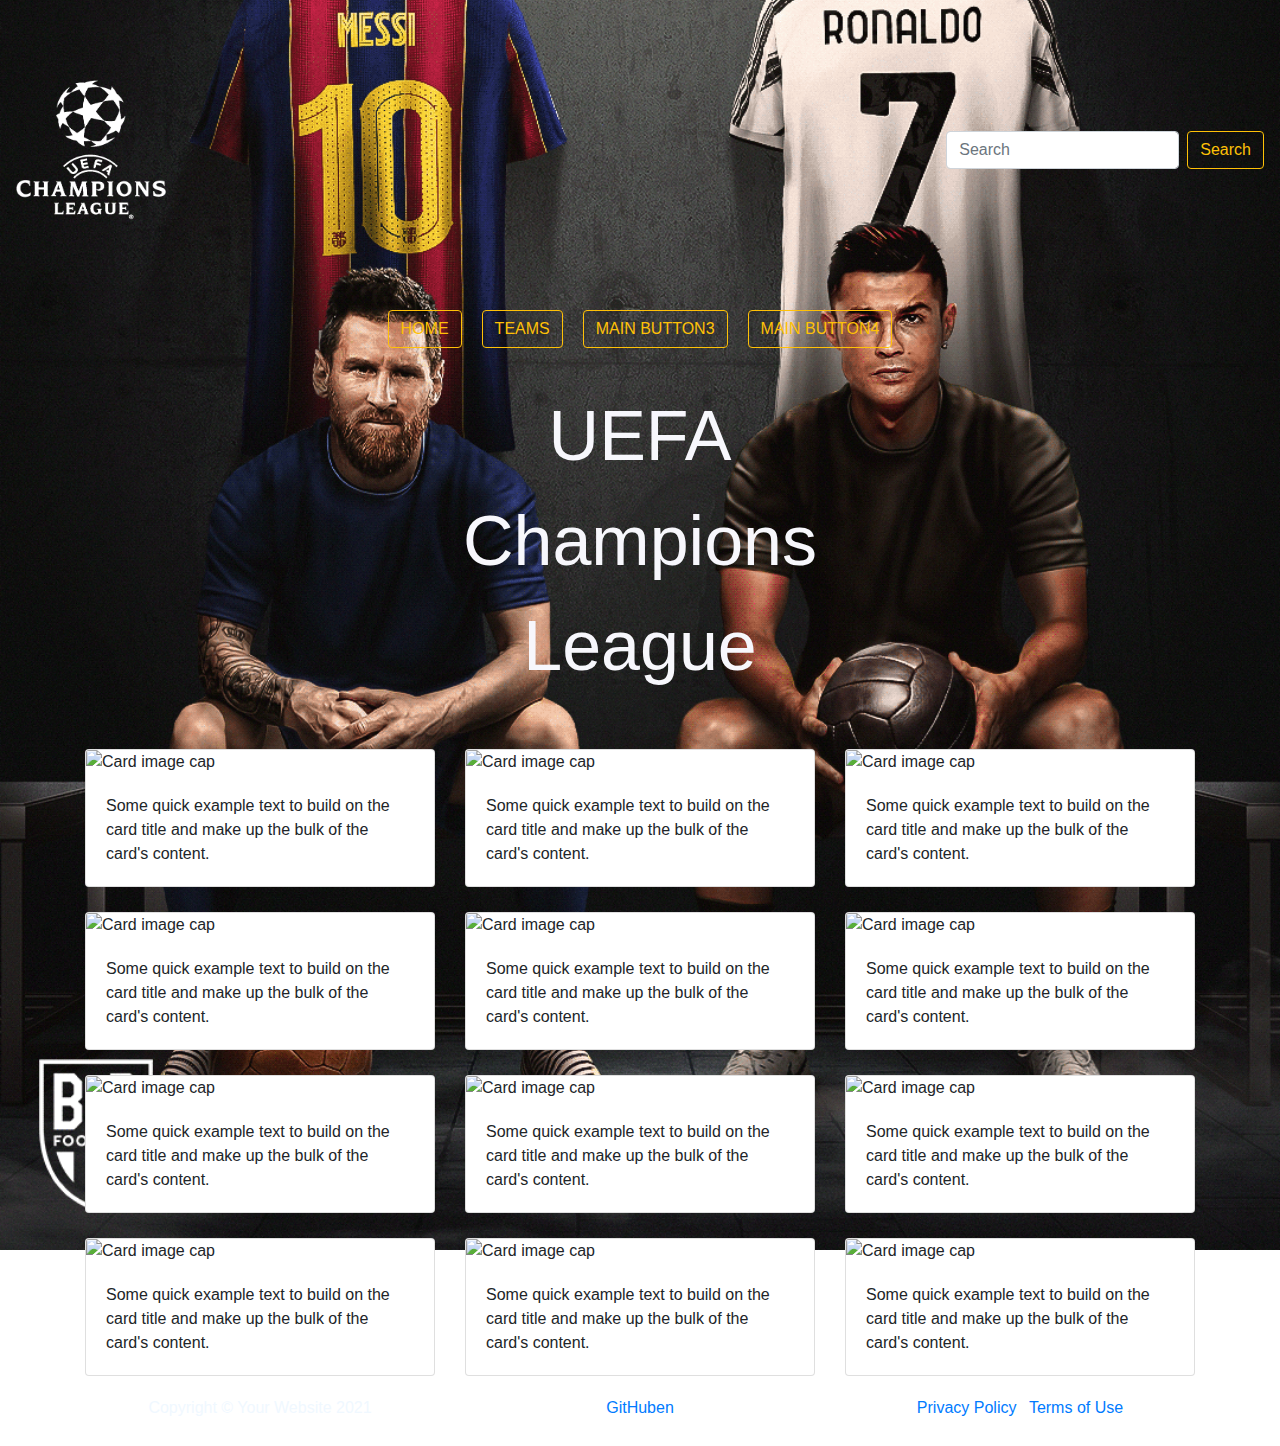
==== index.html @ 31bd8261 "designat båda sidor" ====
<!DOCTYPE html>
<html lang="en">
<head>
    <meta charset="UTF-8">
    <meta http-equiv="X-UA-Compatible" content="IE=edge">
    <meta name="viewport" content="width=device-width, initial-scale=1.0">
    <link rel="stylesheet" href="css/style.css">
    <script src="scripts/main.js" defer="true"></script>
    <link rel="stylesheet" href="https://maxcdn.bootstrapcdn.com/bootstrap/4.0.0/css/bootstrap.min.css" crossorigin="anonymous">
    <title>Travel</title>
</head>
<body>
    <div class="bg"> 
    <nav class="navbar">
        <img class="navbar-brand logo-c" src="img/logo.png" alt="logo">
        <form class="form-inline">
        <input class="form-control mr-sm-2" type="search" placeholder="Search" aria-label="Search">
        <button class="btn btn-outline-warning my-2 my-sm-0 btn-s" type="submit">Search</button>
        </form>
    </nav>
    <header>
        <div class="landing-layer-top">
            <form class="form-inline justify-content-center">
                <button id="mb1" class="btn btn-outline-warning btn-c" type="button">HOME</button>
                <button id="mb2" class="btn btn-outline-warning btn-c" type="button">TEAMS</button>
                <button class="btn btn-outline-warning btn-c" type="button">Main button3</button>
                <button class="btn btn-outline-warning btn-c" type="button">Main button4</button>
               
            </form>
        </div>
    </header>
    <!--text-->             
    <div class="text-ucl">
        <div>UEFA</div>  
        <div>Champions</div> 
        <div>League</div> 
    </div> 
    <div class="bg">
      
    
    

   
    <div class="container">      
        <div class="row">
                <div class="col-4">
                    <div class="card">
                        <img class="card-img-top" src="..." alt="Card image cap">
                        <div class="card-body">
                          <p class="card-text">Some quick example text to build on the card title and make up the bulk of the card's content.</p>
                        </div>
                    </div>
                </div>
                <div class="col-4">
                    <div class="card">
                        <img class="card-img-top" src="..." alt="Card image cap">
                        <div class="card-body">
                          <p class="card-text">Some quick example text to build on the card title and make up the bulk of the card's content.</p>
                        </div>
                    </div>
                </div>
                <div class="col-4">
                    <div class="card">
                        <img class="card-img-top" src="..." alt="Card image cap">
                        <div class="card-body">
                          <p class="card-text">Some quick example text to build on the card title and make up the bulk of the card's content.</p>
                        </div>
                    </div>
                </div>
                <div class="col-4">
                    <div class="card">
                        <img class="card-img-top" src="..." alt="Card image cap">
                        <div class="card-body">
                          <p class="card-text">Some quick example text to build on the card title and make up the bulk of the card's content.</p>
                        </div>
                    </div>
                </div>
                <div class="col-4">
                    <div class="card">
                        <img class="card-img-top" src="..." alt="Card image cap">
                        <div class="card-body">
                          <p class="card-text">Some quick example text to build on the card title and make up the bulk of the card's content.</p>
                        </div>
                    </div>
                </div>
                <div class="col-4">
                    <div class="card">
                        <img class="card-img-top" src="..." alt="Card image cap">
                        <div class="card-body">
                          <p class="card-text">Some quick example text to build on the card title and make up the bulk of the card's content.</p>
                        </div>
                    </div>
                </div>
                <div class="col-4">
                    <div class="card">
                        <img class="card-img-top" src="..." alt="Card image cap">
                        <div class="card-body">
                          <p class="card-text">Some quick example text to build on the card title and make up the bulk of the card's content.</p>
                        </div>
                    </div>
                </div>
                <div class="col-4">
                    <div class="card">
                        <img class="card-img-top" src="..." alt="Card image cap">
                        <div class="card-body">
                          <p class="card-text">Some quick example text to build on the card title and make up the bulk of the card's content.</p>
                        </div>
                    </div>
                </div>
                <div class="col-4">
                    <div class="card">
                        <img class="card-img-top" src="..." alt="Card image cap">
                        <div class="card-body">
                          <p class="card-text">Some quick example text to build on the card title and make up the bulk of the card's content.</p>
                        </div>
                    </div>
                </div>
                <div class="col-4">
                    <div class="card">
                        <img class="card-img-top" src="..." alt="Card image cap">
                        <div class="card-body">
                          <p class="card-text">Some quick example text to build on the card title and make up the bulk of the card's content.</p>
                        </div>
                    </div>
                </div>
                <div class="col-4">
                    <div class="card">
                        <img class="card-img-top" src="..." alt="Card image cap">
                        <div class="card-body">
                          <p class="card-text">Some quick example text to build on the card title and make up the bulk of the card's content.</p>
                        </div>
                    </div>
                </div>
                <div class="col-4">
                    <div class="card">
                        <img class="card-img-top" src="..." alt="Card image cap">
                        <div class="card-body">
                          <p class="card-text">Some quick example text to build on the card title and make up the bulk of the card's content.</p>
                        </div>
                    </div>
                </div>
         </div>     
    </div>
        
     
    </div>
    
  
<!--footer-->
<footer> 
    <div class="container">
        <div class="row">
          <div class="col-md-4">
            <span class="copyright">Copyright &copy; Your Website 2021</span>
          </div>
          <div class="col-md-4">
            <a href="https://github.com/TeamProjectEC/js-grupprojekt">GitHuben</a>
          </div>
          <div class="col-md-4">
            <ul class="list-inline quicklinks">
              <li class="list-inline-item">
                <a href="#">Privacy Policy</a>
              </li>
              <li class="list-inline-item">
                <a href="#">Terms of Use</a>
              </li>
            </ul>
          </div>
        </div>
      </div>
  </footer>   
</div>
<script src="https://code.jquery.com/jquery-3.2.1.slim.min.js" crossorigin="anonymous"></script>
<script src="https://cdnjs.cloudflare.com/ajax/libs/popper.js/1.12.9/umd/popper.min.js" crossorigin="anonymous"></script>
<script src="https://maxcdn.bootstrapcdn.com/bootstrap/4.0.0/js/bootstrap.min.js" crossorigin="anonymous"></script>
</body>

</html>
---- css/style.css ----
* {
  padding: 0;
  margin: 0;
  box-sizing: border-box;
}

.bg {
  background: url("../img/lm-cr-n.jpg") no-repeat center;
  background-attachment: fixed;
  background-size: cover;
}

.navbar {
  height: 300px;
}

.navbar-brand{
  display: block;
  height: 150px;
  width: 150px;
}

.landing-layer-top {
  
  text-align: center;
}


.btn-s:hover{
  box-shadow: 0 0 10px 0 #E0A800 inset, 0 0 10px 4px #E0A800;
 

}

.btn-c {
  transition: transform .5s;
  text-transform: uppercase;
  margin: 10px;
}

.btn-c:hover {
  box-shadow: 0 0 10px 0 #E0A800 inset, 0 0 10px 4px #E0A800;
  transform: scale(1.2);
}

.text-ucl  {
  
  margin: 2% 10% 2% 10% ;
  
  
}
.text-ucl div {
  transition: transform .2s;
  color: rgb(247, 247, 252);
  font-size: 70px;
  text-align: center;
  font-family:'Franklin Gothic Medium', 'Arial Narrow', Arial, sans-serif;
}
  

.text-ucl div:hover {
  transform: scale(1.2);
}

.col-4 {
  margin-top: 25px;
}
.card {
  height: 100%;
  width: 100%;
}



footer {
  color: aliceblue;
  height: 50px;
  text-align: center;
  margin-top: 20px;
}
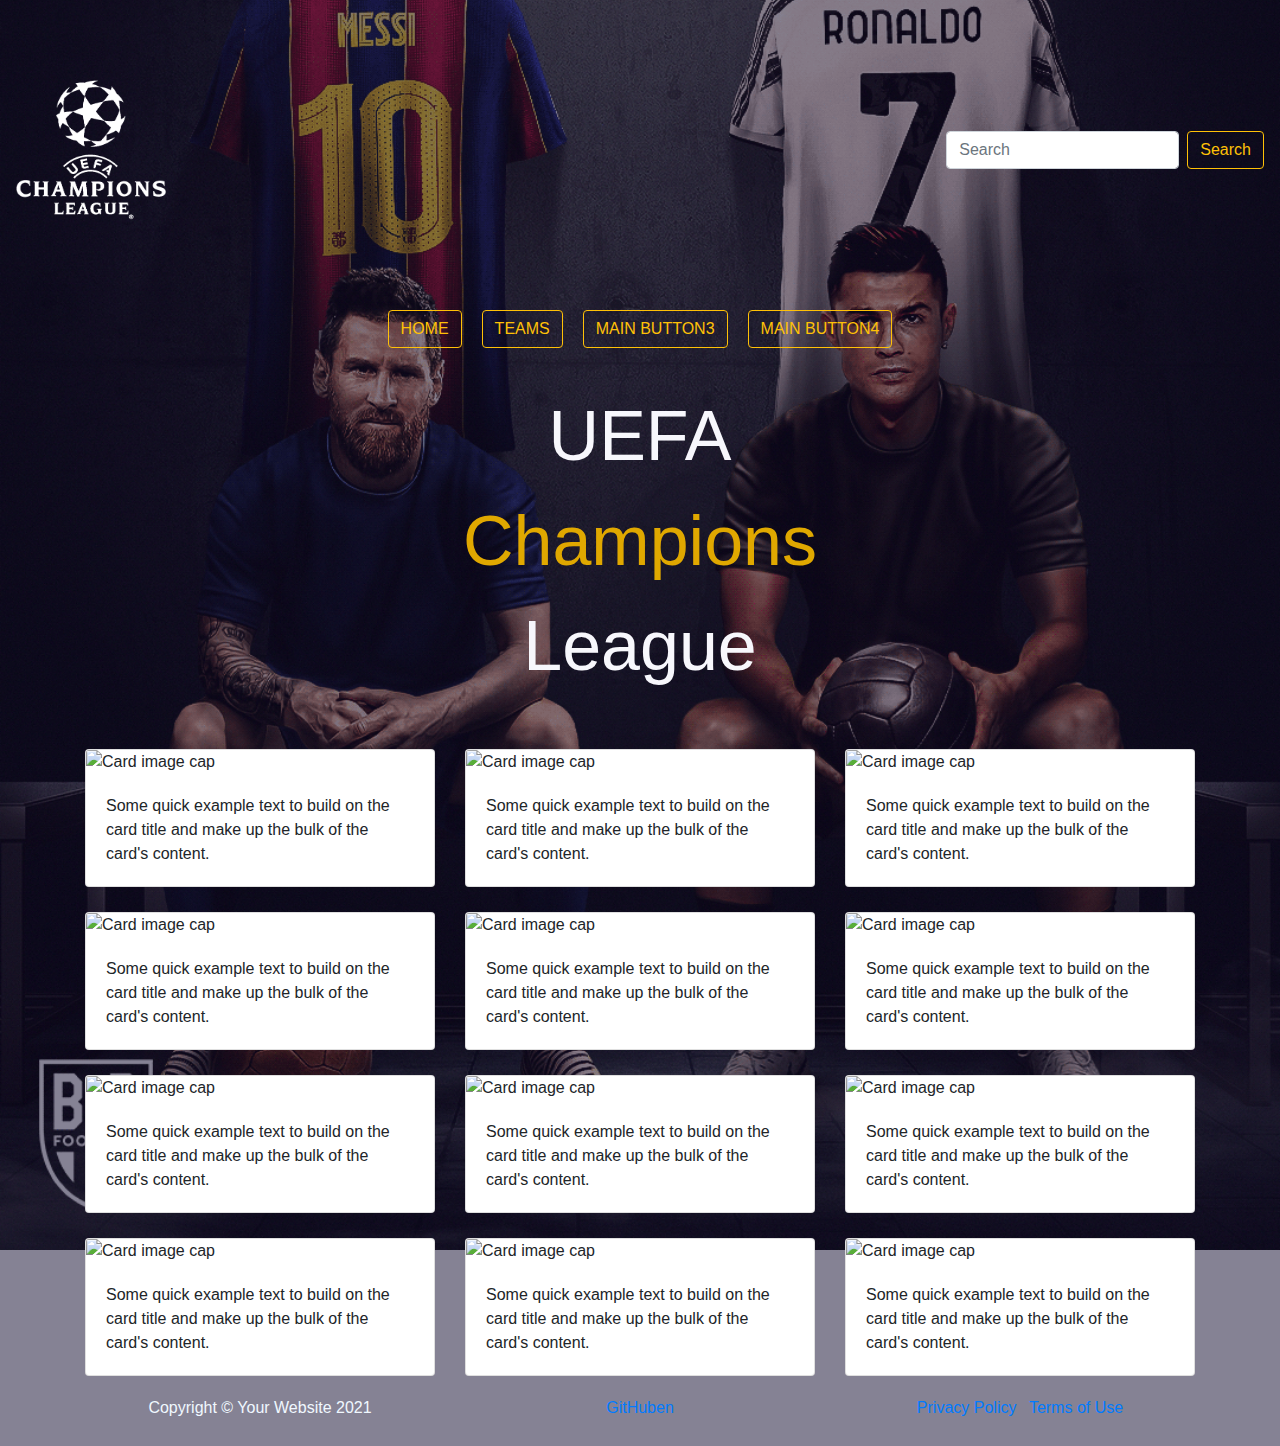
==== commit a53fff86: "background effect" ====
--- a/index.html
+++ b/index.html
@@ -10,7 +10,8 @@
     <title>Travel</title>
 </head>
 <body>
-    <div class="bg"> 
+<div class="bg">
+  <div class="blur-bg">
     <nav class="navbar">
         <img class="navbar-brand logo-c" src="img/logo.png" alt="logo">
         <form class="form-inline">
@@ -32,10 +33,10 @@
     <!--text-->             
     <div class="text-ucl">
         <div>UEFA</div>  
-        <div>Champions</div> 
+        <div style="color: #E0A800;">Champions</div>  
         <div>League</div> 
     </div> 
-    <div class="bg">
+    
       
     
     
@@ -143,9 +144,8 @@
     </div>
         
      
-    </div>
-    
-  
+   
+ 
 <!--footer-->
 <footer> 
     <div class="container">
@@ -168,7 +168,8 @@
           </div>
         </div>
       </div>
-  </footer>   
+  </footer> 
+</div>   
 </div>
 <script src="https://code.jquery.com/jquery-3.2.1.slim.min.js" crossorigin="anonymous"></script>
 <script src="https://cdnjs.cloudflare.com/ajax/libs/popper.js/1.12.9/umd/popper.min.js" crossorigin="anonymous"></script>
--- a/css/style.css
+++ b/css/style.css
@@ -8,8 +8,13 @@
   background: url("../img/lm-cr-n.jpg") no-repeat center;
   background-attachment: fixed;
   background-size: cover;
+  
 }
 
+.blur-bg{
+  background-color: rgb(0, 0, 0);
+  background-color: rgba(12, 5, 41, 0.5)
+}
 .navbar {
   height: 300px;
 }
@@ -46,8 +51,6 @@
 .text-ucl  {
   
   margin: 2% 10% 2% 10% ;
-  
-  
 }
 .text-ucl div {
   transition: transform .2s;
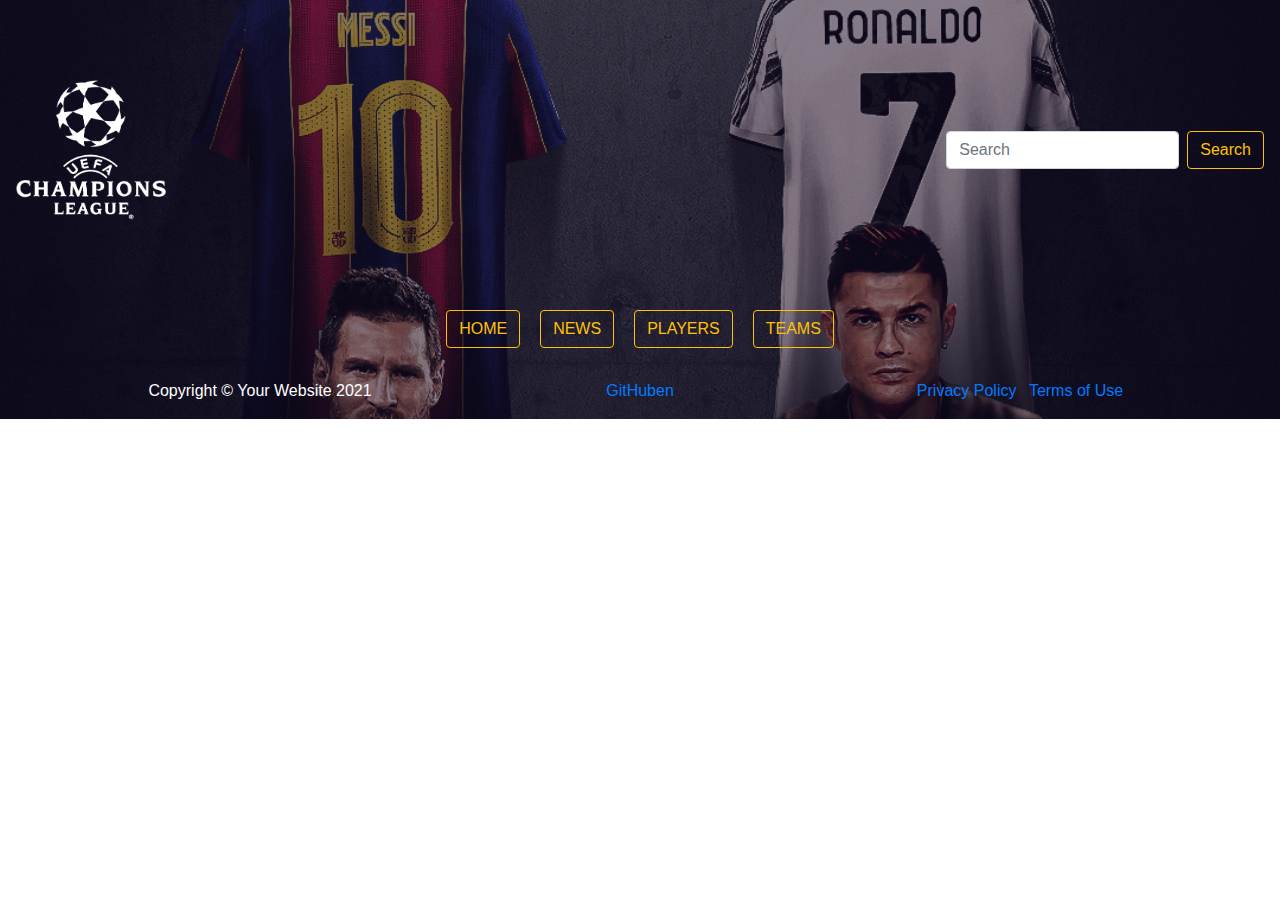
==== commit 4abe3490: "Add news to first page" ====
--- a/index.html
+++ b/index.html
@@ -5,7 +5,9 @@
     <meta http-equiv="X-UA-Compatible" content="IE=edge">
     <meta name="viewport" content="width=device-width, initial-scale=1.0">
     <link rel="stylesheet" href="css/style.css">
+    <script src="scripts/News.js" defer="true"></script>
     <script src="scripts/main.js" defer="true"></script>
+    
     <link rel="stylesheet" href="https://maxcdn.bootstrapcdn.com/bootstrap/4.0.0/css/bootstrap.min.css" crossorigin="anonymous">
     <title>Travel</title>
 </head>
@@ -15,137 +17,33 @@
     <nav class="navbar">
         <img class="navbar-brand logo-c" src="img/logo.png" alt="logo">
         <form class="form-inline">
-        <input class="form-control mr-sm-2" type="search" placeholder="Search" aria-label="Search">
-        <button class="btn btn-outline-warning my-2 my-sm-0 btn-s" type="submit">Search</button>
+          <input class="form-control mr-sm-2" type="search" placeholder="Search" aria-label="Search" id="searchBar">
+          <button class="btn btn-outline-warning my-2 my-sm-0 btn-s" type="submit" src="#img1" id="searchBtn">Search</button>
         </form>
     </nav>
     <header>
         <div class="landing-layer-top">
             <form class="form-inline justify-content-center">
                 <button id="mb1" class="btn btn-outline-warning btn-c" type="button">HOME</button>
-                <button id="mb2" class="btn btn-outline-warning btn-c" type="button">TEAMS</button>
-                <button class="btn btn-outline-warning btn-c" type="button">Main button3</button>
-                <button class="btn btn-outline-warning btn-c" type="button">Main button4</button>
-               
+                <button id="mb2" class="btn btn-outline-warning btn-c" type="button">News</button>
+                <button id="mb3" class="btn btn-outline-warning btn-c" type="button">Players</button>
+                <button id="mb4" class="btn btn-outline-warning btn-c" type="button">TEAMS</button>
+                
             </form>
         </div>
     </header>
     <!--text-->             
-    <div class="text-ucl">
-        <div>UEFA</div>  
-        <div style="color: #E0A800;">Champions</div>  
-        <div>League</div> 
-    </div> 
+  
     
-      
+   <!--News Result-->
+   <div id= "container" class="container">
+    <div class = "row">
+      <div id = "col-4" class="col-4">
+   
+    </div>
+  </div>
+</div>
     
-    
-
-   
-    <div class="container">      
-        <div class="row">
-                <div class="col-4">
-                    <div class="card">
-                        <img class="card-img-top" src="..." alt="Card image cap">
-                        <div class="card-body">
-                          <p class="card-text">Some quick example text to build on the card title and make up the bulk of the card's content.</p>
-                        </div>
-                    </div>
-                </div>
-                <div class="col-4">
-                    <div class="card">
-                        <img class="card-img-top" src="..." alt="Card image cap">
-                        <div class="card-body">
-                          <p class="card-text">Some quick example text to build on the card title and make up the bulk of the card's content.</p>
-                        </div>
-                    </div>
-                </div>
-                <div class="col-4">
-                    <div class="card">
-                        <img class="card-img-top" src="..." alt="Card image cap">
-                        <div class="card-body">
-                          <p class="card-text">Some quick example text to build on the card title and make up the bulk of the card's content.</p>
-                        </div>
-                    </div>
-                </div>
-                <div class="col-4">
-                    <div class="card">
-                        <img class="card-img-top" src="..." alt="Card image cap">
-                        <div class="card-body">
-                          <p class="card-text">Some quick example text to build on the card title and make up the bulk of the card's content.</p>
-                        </div>
-                    </div>
-                </div>
-                <div class="col-4">
-                    <div class="card">
-                        <img class="card-img-top" src="..." alt="Card image cap">
-                        <div class="card-body">
-                          <p class="card-text">Some quick example text to build on the card title and make up the bulk of the card's content.</p>
-                        </div>
-                    </div>
-                </div>
-                <div class="col-4">
-                    <div class="card">
-                        <img class="card-img-top" src="..." alt="Card image cap">
-                        <div class="card-body">
-                          <p class="card-text">Some quick example text to build on the card title and make up the bulk of the card's content.</p>
-                        </div>
-                    </div>
-                </div>
-                <div class="col-4">
-                    <div class="card">
-                        <img class="card-img-top" src="..." alt="Card image cap">
-                        <div class="card-body">
-                          <p class="card-text">Some quick example text to build on the card title and make up the bulk of the card's content.</p>
-                        </div>
-                    </div>
-                </div>
-                <div class="col-4">
-                    <div class="card">
-                        <img class="card-img-top" src="..." alt="Card image cap">
-                        <div class="card-body">
-                          <p class="card-text">Some quick example text to build on the card title and make up the bulk of the card's content.</p>
-                        </div>
-                    </div>
-                </div>
-                <div class="col-4">
-                    <div class="card">
-                        <img class="card-img-top" src="..." alt="Card image cap">
-                        <div class="card-body">
-                          <p class="card-text">Some quick example text to build on the card title and make up the bulk of the card's content.</p>
-                        </div>
-                    </div>
-                </div>
-                <div class="col-4">
-                    <div class="card">
-                        <img class="card-img-top" src="..." alt="Card image cap">
-                        <div class="card-body">
-                          <p class="card-text">Some quick example text to build on the card title and make up the bulk of the card's content.</p>
-                        </div>
-                    </div>
-                </div>
-                <div class="col-4">
-                    <div class="card">
-                        <img class="card-img-top" src="..." alt="Card image cap">
-                        <div class="card-body">
-                          <p class="card-text">Some quick example text to build on the card title and make up the bulk of the card's content.</p>
-                        </div>
-                    </div>
-                </div>
-                <div class="col-4">
-                    <div class="card">
-                        <img class="card-img-top" src="..." alt="Card image cap">
-                        <div class="card-body">
-                          <p class="card-text">Some quick example text to build on the card title and make up the bulk of the card's content.</p>
-                        </div>
-                    </div>
-                </div>
-         </div>     
-    </div>
-        
-     
-   
- 
 <!--footer-->
 <footer> 
     <div class="container">
--- a/css/style.css
+++ b/css/style.css
@@ -20,37 +20,99 @@
 }
 
 .navbar-brand{
-  display: block;
   height: 150px;
   width: 150px;
 }
 
+
+.bt-sr{
+  animation:  bt-srFrames linear 1s;
+  animation-iteration-count: 1;
+  transform-origin: 50% 0%;
+}
+
+@keyframes  bt-srFrames{
+  0% {
+    transform:  rotate(0deg) ;
+  }
+  20% {
+    transform:  rotate(15deg) ;
+  }
+  40% {
+    transform:  rotate(-10deg) ;
+  }
+  60% {
+    transform:  rotate(5deg) ;
+  }
+  80% {
+    transform:  rotate(-5deg) ;
+  }
+  100% {
+    transform:  rotate(0deg) ;
+  }
+}
+
+
 .landing-layer-top {
   
   text-align: center;
 }
 
 
-.btn-s:hover{
+.form-inline button:hover{
   box-shadow: 0 0 10px 0 #E0A800 inset, 0 0 10px 4px #E0A800;
- 
-
 }
 
 .btn-c {
-  transition: transform .5s;
+  transition: transform .2s;
   text-transform: uppercase;
   margin: 10px;
-}
-
-.btn-c:hover {
-  box-shadow: 0 0 10px 0 #E0A800 inset, 0 0 10px 4px #E0A800;
+  animation: btnFrames ease 1s;
+  animation-iteration-count: 1;
+
+}
+
+
+.form-inline .btn-c:hover {
   transform: scale(1.2);
 }
 
+
+@keyframes btnFrames{
+  0% {
+    opacity:0;
+    transform:  translate(0px,-25px)  ;
+  }
+  100% {
+    opacity:1;
+    transform:  translate(0px,0px)  ;
+  }
+}
+
+
 .text-ucl  {
-  
+  animation: text-uclFrames ease 2s;
+  animation-iteration-count: 1;
+  transform-origin: 50% 50%;
+  animation-fill-mode:forwards;
   margin: 2% 10% 2% 10% ;
+}
+@keyframes text-uclFrames{
+  0% {
+    opacity:0;
+    transform:  translate(-1500px,0px)  ;
+  }
+  60% {
+    opacity:1;
+    transform:  translate(30px,0px)  ;
+  }
+  80% {
+    transform:  translate(-10px,0px)  ;
+  }
+  100% {
+    opacity:1;
+    transform:  translate(0px,0px)  ;
+  }
 }
 .text-ucl div {
   transition: transform .2s;
@@ -61,24 +123,90 @@
 }
   
 
+
 .text-ucl div:hover {
   transform: scale(1.2);
 }
 
-.col-4 {
-  margin-top: 25px;
-}
-.card {
-  height: 100%;
+.swiper-container {
   width: 100%;
-}
-
-
+  padding-top: 50px;
+  padding-bottom: 50px;
+}
+
+
+
+.swiper-slide {
+  margin-top: 20px;
+  background-position: center;
+  max-width: 250px;
+  max-height: 400px;
+  background-size: cover;
+  background-repeat: no-repeat;
+  animation: swiperFrames linear 0.9s;
+  animation-iteration-count: 1;
+  transform-origin: 50% 50%;
+}
+@keyframes swiperFrames{
+  0% {
+    opacity:0;
+    transform:  rotate(-200deg) ;
+  }
+  100% {
+    opacity:1;
+    transform:  rotate(0deg) ;
+  }
+}
+
+
+.container-bg {
+ border-bottom: 1px solid #E0A800;
+}
+
+
+.check-card{
+  animation: check-cardFrames ease 1s;
+  animation-iteration-count: 1;
+  transform-origin: 50% 50%;
+  animation-fill-mode:forwards; 
+}
+
+@keyframes check-cardFrames{
+  0% {
+    opacity:0;
+    transform:  translate(-1500px,0px)  ;
+  }
+  60% {
+    opacity:1;
+    transform:  translate(30px,0px)  ;
+  }
+  80% {
+    transform:  translate(-10px,0px)  ;
+  }
+  100% {
+    opacity:1;
+    transform:  translate(0px,0px)  ;
+  }
+}
+
+
+.collapse {
+  margin:35px;
+  
+}
+
+.row-top {
+  margin-top: 55px;
+  margin-bottom: 55px;
+}
 
 footer {
-  color: aliceblue;
-  height: 50px;
+  color: #fff;
   text-align: center;
   margin-top: 20px;
 }
 
+
+/*flip-card teams page*/
+
+
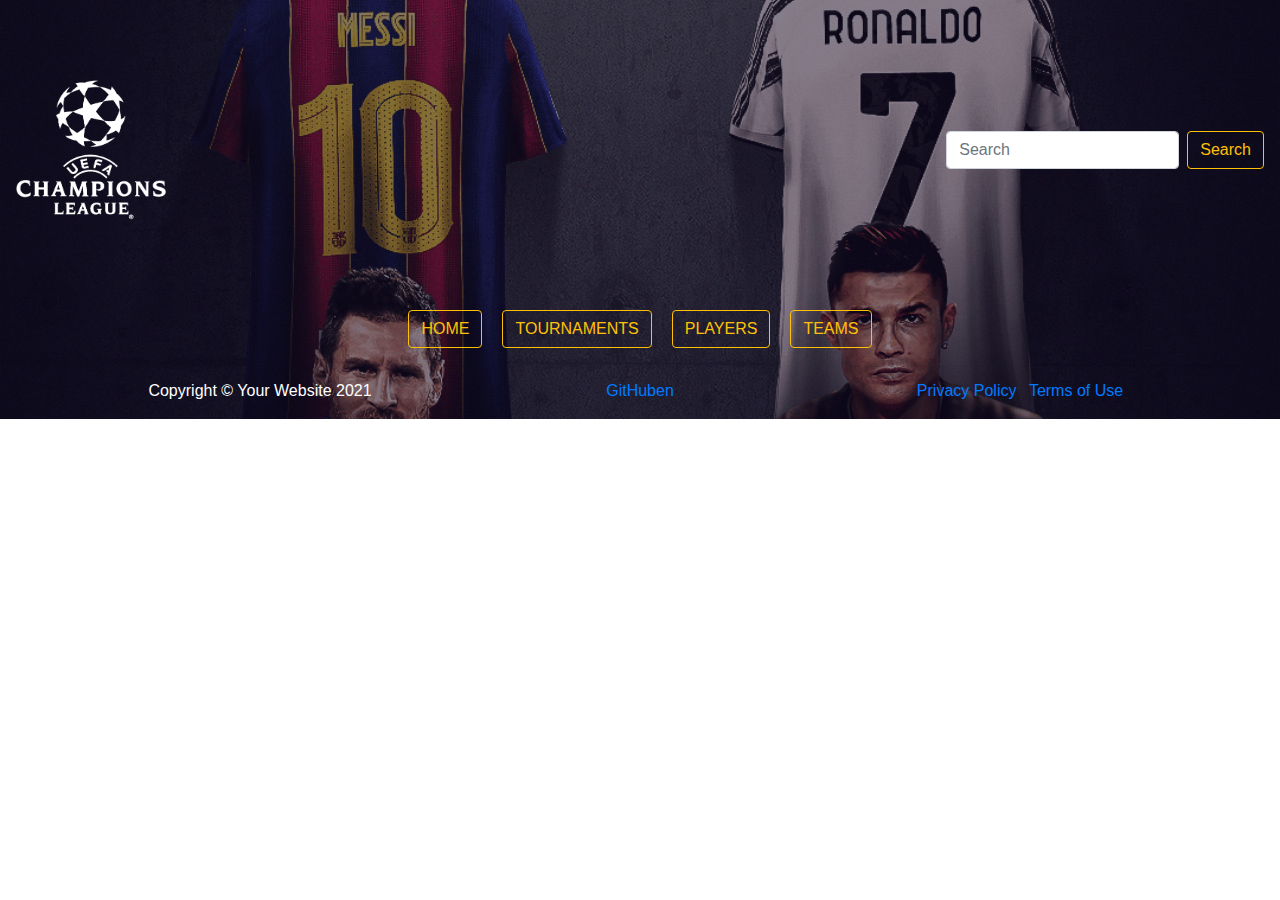
==== commit 4e8c3dde: "Try To Add Tournaments" ====
--- a/index.html
+++ b/index.html
@@ -5,7 +5,7 @@
     <meta http-equiv="X-UA-Compatible" content="IE=edge">
     <meta name="viewport" content="width=device-width, initial-scale=1.0">
     <link rel="stylesheet" href="css/style.css">
-    <script src="scripts/News.js" defer="true"></script>
+  
     <script src="scripts/main.js" defer="true"></script>
     
     <link rel="stylesheet" href="https://maxcdn.bootstrapcdn.com/bootstrap/4.0.0/css/bootstrap.min.css" crossorigin="anonymous">
@@ -25,7 +25,7 @@
         <div class="landing-layer-top">
             <form class="form-inline justify-content-center">
                 <button id="mb1" class="btn btn-outline-warning btn-c" type="button">HOME</button>
-                <button id="mb2" class="btn btn-outline-warning btn-c" type="button">News</button>
+                <button id="mb2" class="btn btn-outline-warning btn-c" type="button">Tournaments</button>
                 <button id="mb3" class="btn btn-outline-warning btn-c" type="button">Players</button>
                 <button id="mb4" class="btn btn-outline-warning btn-c" type="button">TEAMS</button>
                 
--- a/css/style.css
+++ b/css/style.css
@@ -189,7 +189,6 @@
   }
 }
 
-
 .collapse {
   margin:35px;
   
@@ -200,6 +199,10 @@
   margin-bottom: 55px;
 }
 
+.doTeam {
+  text-align: center;
+  font-size: 15px;
+}
 footer {
   color: #fff;
   text-align: center;
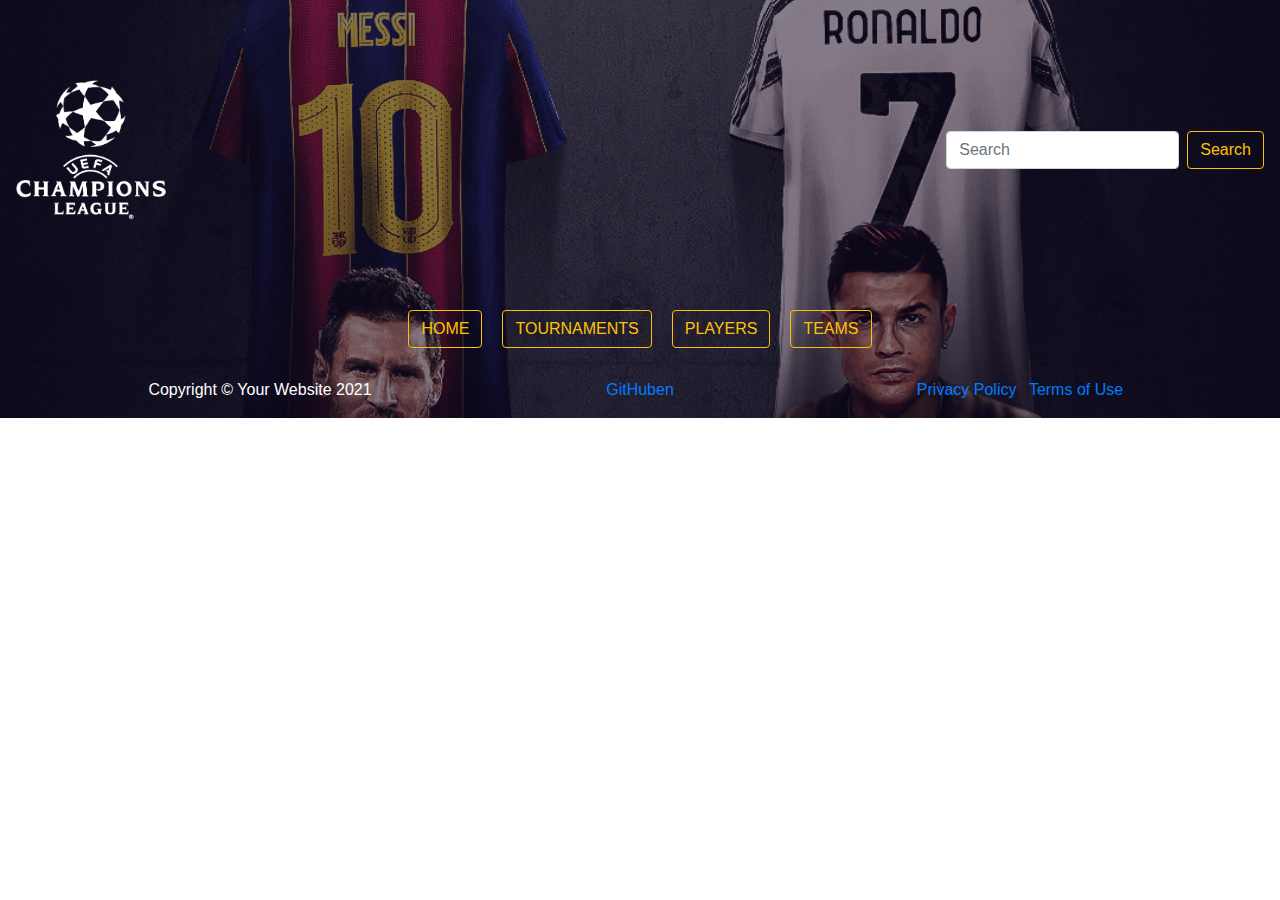
==== commit 2f555fce: "some grid" ====
--- a/index.html
+++ b/index.html
@@ -37,10 +37,9 @@
     
    <!--News Result-->
    <div id= "container" class="container">
-    <div class = "row">
-      <div id = "col-4" class="col-4">
-   
-    </div>
+    <div  id = "row" class = "row">
+     
+    
   </div>
 </div>
     
--- a/css/style.css
+++ b/css/style.css
@@ -208,7 +208,30 @@
   text-align: center;
   margin-top: 20px;
 }
-
+.row{
+  
+    display: flex;
+    flex-wrap: wrap;
+    align-items: flex-start;
+  
+}
+.col-4{
+  background-color: teal;
+  flex: 0 0 200px;
+margin-top: 5px;
+  border: 1px solid #ccc;
+  box-shadow: 2px 2px 6px 0px  rgba(0,0,0,0.3);
+  
+
+
+
+}
+.col-4 img {
+  max-width: 100%;
+}
+.col-4 .text {
+  padding: 0 20px 20px;
+}
 
 /*flip-card teams page*/
 
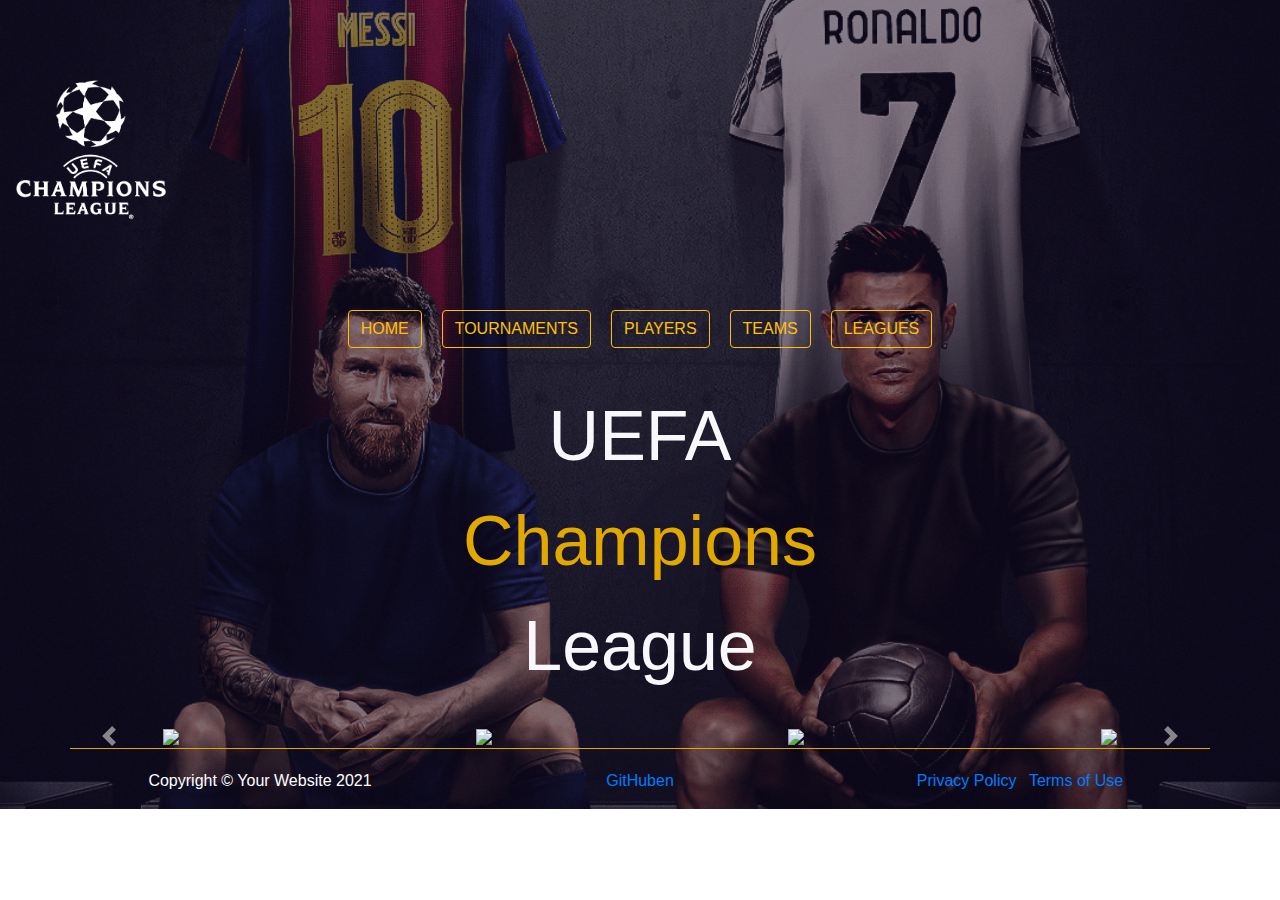
==== commit e1941c33: "show all teams in a League" ====
--- a/index.html
+++ b/index.html
@@ -5,21 +5,18 @@
     <meta http-equiv="X-UA-Compatible" content="IE=edge">
     <meta name="viewport" content="width=device-width, initial-scale=1.0">
     <link rel="stylesheet" href="css/style.css">
-  
     <script src="scripts/main.js" defer="true"></script>
-    
     <link rel="stylesheet" href="https://maxcdn.bootstrapcdn.com/bootstrap/4.0.0/css/bootstrap.min.css" crossorigin="anonymous">
-    <title>Travel</title>
+    <script src="https://code.jquery.com/jquery-3.2.1.slim.min.js" crossorigin="anonymous"></script>
+    <script src="https://cdnjs.cloudflare.com/ajax/libs/popper.js/1.12.9/umd/popper.min.js" crossorigin="anonymous"></script>
+    <script src="https://maxcdn.bootstrapcdn.com/bootstrap/4.0.0/js/bootstrap.min.js" crossorigin="anonymous"></script>
+    <title>StarSports</title>
 </head>
 <body>
 <div class="bg">
   <div class="blur-bg">
     <nav class="navbar">
         <img class="navbar-brand logo-c" src="img/logo.png" alt="logo">
-        <form class="form-inline">
-          <input class="form-control mr-sm-2" type="search" placeholder="Search" aria-label="Search" id="searchBar">
-          <button class="btn btn-outline-warning my-2 my-sm-0 btn-s" type="submit" src="#img1" id="searchBtn">Search</button>
-        </form>
     </nav>
     <header>
         <div class="landing-layer-top">
@@ -28,13 +25,46 @@
                 <button id="mb2" class="btn btn-outline-warning btn-c" type="button">Tournaments</button>
                 <button id="mb3" class="btn btn-outline-warning btn-c" type="button">Players</button>
                 <button id="mb4" class="btn btn-outline-warning btn-c" type="button">TEAMS</button>
-                
+                <button id="mb5" class="btn btn-outline-warning btn-c" type="button">LEAGUES</button>
             </form>
         </div>
     </header>
-    <!--text-->             
+    <!--text--> 
+    <div class="text-ucl">
+      <div>UEFA</div>  
+      <div style="color:#E0A800;">Champions</div>  
+      <div>League</div> 
+    </div>             
   
-    
+     <!--carousel-->
+     <section>
+      <div class="container-fluid text-center ">
+        <div id="recipeCarousel" class="carousel slide w-100" data-ride="carousel">
+            <div class="carousel-inner w-100" role="listbox">
+                <div class="carousel-item row no-gutters active">
+                    <div class="col-3 float-left"><img class="img-fluid" src="img/carousel/1.jpg" ></div>
+                    <div class="col-3 float-left"><img class="img-fluid" src="img/carousel/2.jpg"></div>
+                    <div class="col-3 float-left"><img class="img-fluid" src="img/carousel/3.jpg"></div>
+                    <div class="col-3 float-left"><img class="img-fluid" src="img/carousel/4.jpg"></div>
+                </div>
+                <div class="carousel-item row no-gutters">
+                    <div class="col-3 float-left"><img class="img-fluid" src="img/carousel/5.jpg"></div>
+                    <div class="col-3 float-left"><img class="img-fluid" src="img/carousel/6.jpg"></div>
+                    <div class="col-3 float-left"><img class="img-fluid" src="img/carousel/7.jpg"></div>
+                    <div class="col-3 float-left"><img class="img-fluid" src="img/carousel/8.jpg"></div>
+                </div>
+            </div>
+            <a class="carousel-control-prev " href="#recipeCarousel" role="button" data-slide="prev">
+                <span class="carousel-control-prev-icon " aria-hidden="true"></span>
+                <span class="sr-only">Previous</span>
+            </a>
+            <a class="carousel-control-next" href="#recipeCarousel" role="button" data-slide="next">
+                <span class="carousel-control-next-icon" aria-hidden="true"></span>
+                <span class="sr-only">Next</span>
+            </a>
+        </div>
+    </div>
+    </section>
    <!--News Result-->
    <div id= "container" class="container">
     <div  id = "row" class = "row">
@@ -68,9 +98,6 @@
   </footer> 
 </div>   
 </div>
-<script src="https://code.jquery.com/jquery-3.2.1.slim.min.js" crossorigin="anonymous"></script>
-<script src="https://cdnjs.cloudflare.com/ajax/libs/popper.js/1.12.9/umd/popper.min.js" crossorigin="anonymous"></script>
-<script src="https://maxcdn.bootstrapcdn.com/bootstrap/4.0.0/js/bootstrap.min.js" crossorigin="anonymous"></script>
 </body>
 
 </html>--- a/css/style.css
+++ b/css/style.css
@@ -23,35 +23,6 @@
   height: 150px;
   width: 150px;
 }
-
-
-.bt-sr{
-  animation:  bt-srFrames linear 1s;
-  animation-iteration-count: 1;
-  transform-origin: 50% 0%;
-}
-
-@keyframes  bt-srFrames{
-  0% {
-    transform:  rotate(0deg) ;
-  }
-  20% {
-    transform:  rotate(15deg) ;
-  }
-  40% {
-    transform:  rotate(-10deg) ;
-  }
-  60% {
-    transform:  rotate(5deg) ;
-  }
-  80% {
-    transform:  rotate(-5deg) ;
-  }
-  100% {
-    transform:  rotate(0deg) ;
-  }
-}
-
 
 .landing-layer-top {
   
@@ -128,10 +99,13 @@
   transform: scale(1.2);
 }
 
+
+
 .swiper-container {
   width: 100%;
   padding-top: 50px;
   padding-bottom: 50px;
+  border-bottom: 1px solid #E0A800;
 }
 
 
@@ -143,26 +117,11 @@
   max-height: 400px;
   background-size: cover;
   background-repeat: no-repeat;
-  animation: swiperFrames linear 0.9s;
-  animation-iteration-count: 1;
-  transform-origin: 50% 50%;
-}
-@keyframes swiperFrames{
-  0% {
-    opacity:0;
-    transform:  rotate(-200deg) ;
-  }
-  100% {
-    opacity:1;
-    transform:  rotate(0deg) ;
-  }
-}
-
+}
 
 .container-bg {
  border-bottom: 1px solid #E0A800;
 }
-
 
 .check-card{
   animation: check-cardFrames ease 1s;
@@ -189,9 +148,8 @@
   }
 }
 
-.collapse {
-  margin:35px;
-  
+.team-card {
+  margin-bottom: 35px;
 }
 
 .row-top {
@@ -199,40 +157,54 @@
   margin-bottom: 55px;
 }
 
-.doTeam {
+.doTeam, .doLeague, .doTeamsLeague {
   text-align: center;
   font-size: 15px;
-}
+  width: 100%;
+  margin-bottom: 10px;
+}
+
+
+.teams {
+  margin: 35px;
+  font-size: 45px;
+  color: #fff;
+}
+
+.leagues-demo div, .teams-league-demo div, .teams-demo div {
+  text-align: center;
+}
+.leagues {
+  border-top: 1px solid #E0A800;
+  margin: 35px;
+  font-size: 45px;
+  color: #fff;
+}
+
+.teams-league {
+  margin: 35px;
+  font-size: 45px;
+  color: #fff;
+}
+
+
 footer {
   color: #fff;
   text-align: center;
   margin-top: 20px;
 }
-.row{
-  
-    display: flex;
-    flex-wrap: wrap;
-    align-items: flex-start;
-  
+
+#row {
+  border-bottom: 1px solid #E0A800;
 }
 .col-4{
   background-color: teal;
   flex: 0 0 200px;
-margin-top: 5px;
+  margin-top: 15px;
+  margin-bottom: 15px;
   border: 1px solid #ccc;
   box-shadow: 2px 2px 6px 0px  rgba(0,0,0,0.3);
   
-
-
-
-}
-.col-4 img {
-  max-width: 100%;
-}
-.col-4 .text {
-  padding: 0 20px 20px;
-}
-
-/*flip-card teams page*/
-
-
+}
+
+
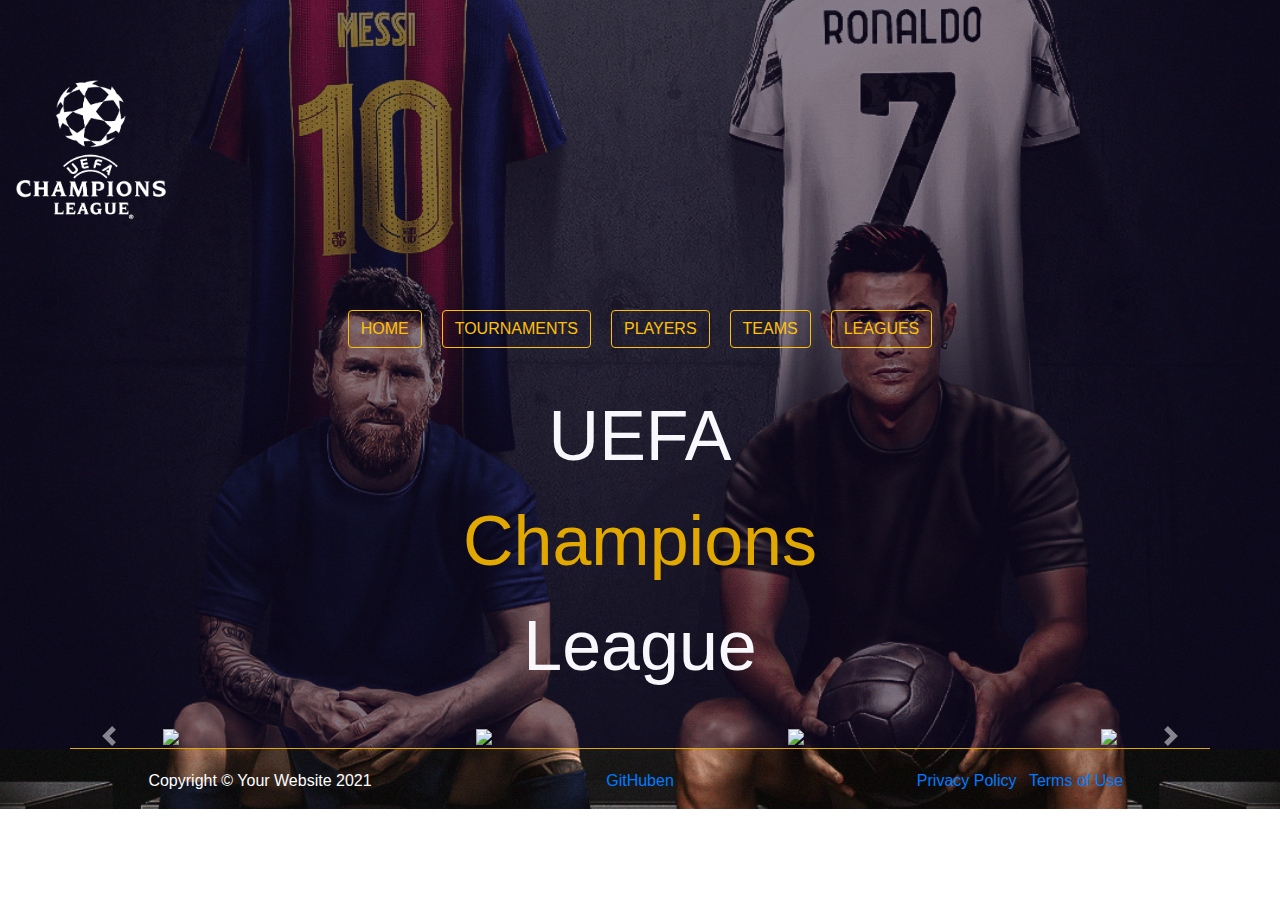
==== commit 827653ab: "add match results to events" ====
--- a/index.html
+++ b/index.html
@@ -72,6 +72,7 @@
     
   </div>
 </div>
+</div>
     
 <!--footer-->
 <footer> 
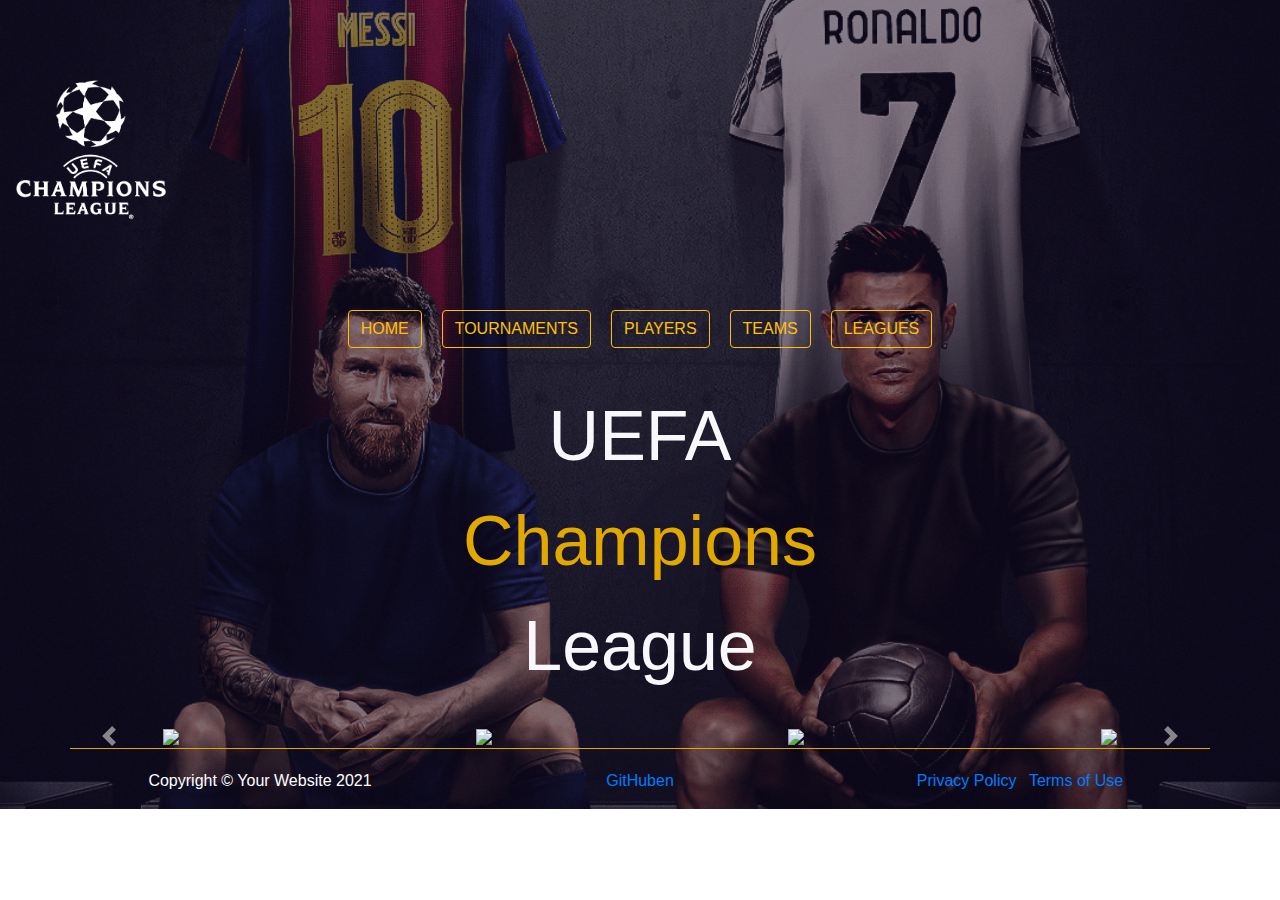
==== commit f5174014: "fixat bugg på search båda team och player" ====
--- a/index.html
+++ b/index.html
@@ -20,13 +20,13 @@
     </nav>
     <header>
         <div class="landing-layer-top">
-            <form class="form-inline justify-content-center">
+            <div class="form-inline justify-content-center">
                 <button id="mb1" class="btn btn-outline-warning btn-c" type="button">HOME</button>
                 <button id="mb2" class="btn btn-outline-warning btn-c" type="button">Tournaments</button>
                 <button id="mb3" class="btn btn-outline-warning btn-c" type="button">Players</button>
                 <button id="mb4" class="btn btn-outline-warning btn-c" type="button">TEAMS</button>
                 <button id="mb5" class="btn btn-outline-warning btn-c" type="button">LEAGUES</button>
-            </form>
+            </div>
         </div>
     </header>
     <!--text--> 
@@ -69,10 +69,8 @@
    <div id= "container" class="container">
     <div  id = "row" class = "row">
      
-    
-  </div>
-</div>
-</div>
+   </div>
+   </div>
     
 <!--footer-->
 <footer> 
